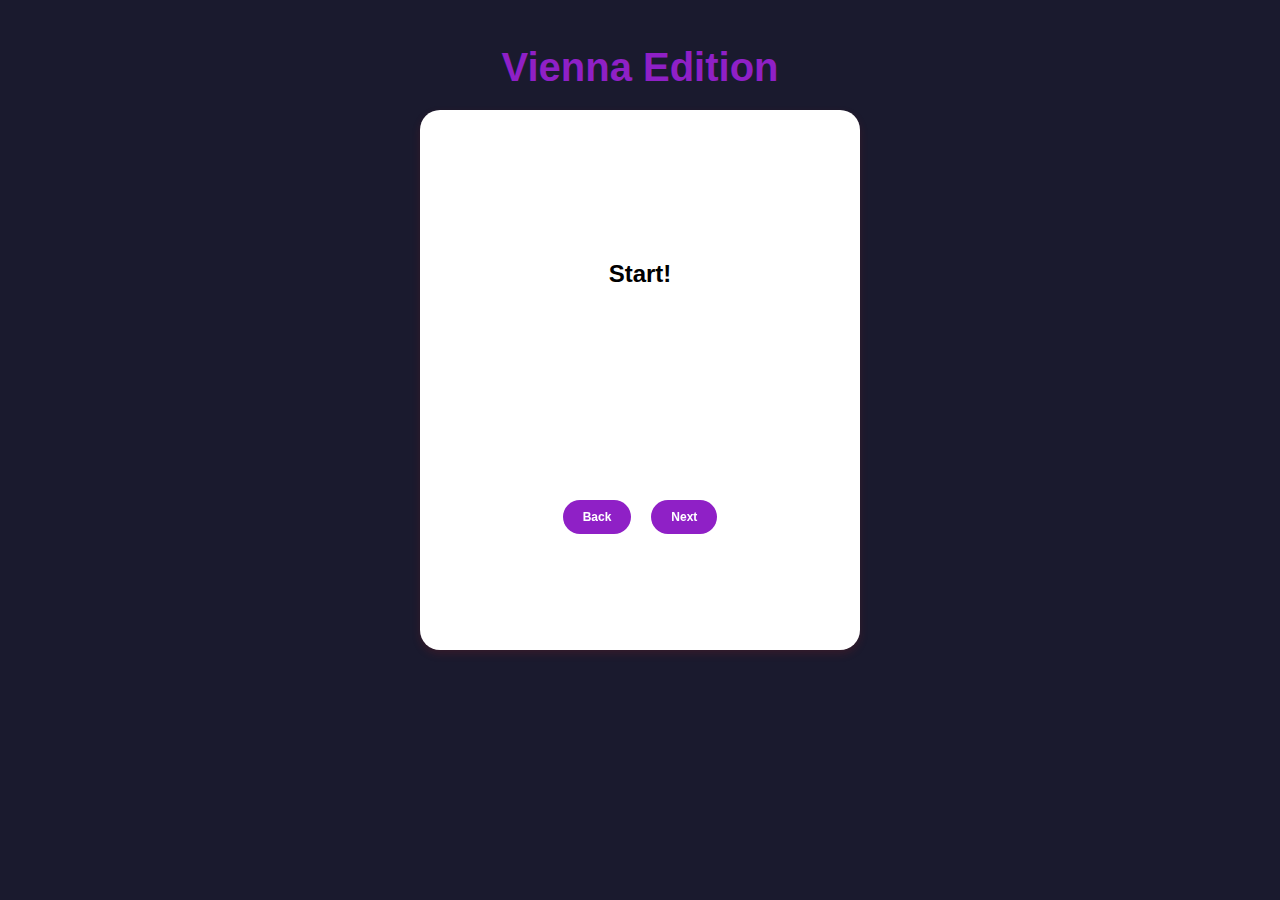
==== neverever.html @ 71a78a68 "first commit" ====
<!DOCTYPE html>
<html lang="en">
<html>

<head>
    <meta charset="utf-8">
    <link rel="stylesheet" href="styles/style_questions.css">
    <link rel="preconnect" href="https://fonts.googleapis.com">
    <link rel="preconnect" href="https://fonts.gstatic.com" crossorigin="">
    <link href="https://fonts.googleapis.com/css2?family=Zen+Kurenaido&amp;display=swap" rel="stylesheet">
    <link href="https://fonts.googleapis.com/css2?family=Roboto:wght@100;400&amp;display=swap" rel="stylesheet">
    <title>Never Have I Ever / Vienna Edition</title>
    <meta name="viewport" content="width=device-width, initial-scale=1.0">
</head>

<body>
    <h1>Vienna Edition</h1>
    <div class="content">
        <div class="question_container" id="question_container">
            <div class="question" id="question">Start!</div>
        </div>
        <div class="button_container" id="button_containter">
            <a href="index.html" id="back" class="button">Back</a>
            <button class="button" id="next">Next</button>
        </div>
    </div>
    <script type="text/javascript" src="scripts/never_script.js"></script>
</body>

</html>
---- styles/style_questions.css ----
:root {
    --background-color: #1a1a2e;
    /* Karanlık bir arka plan gençlerin dikkatini çeker */
    /* Açık renkli metin kontrast sağlar */
    --accent-color: #8f20c6;
    /* Canlı bir vurgu rengi, enerjik bir his verir */
    --secondary-accent-color: #ffffff;
    /* İkincil vurgu rengi, derinlik katar */
    --font-family: 'Telex', sans-serif;
    /* Telex fontu ile modern bir dokunuş */
    --heading-font-weight: 600;
    /* Başlıklar için koyu font ağırlığı */
    --text-font-weight: 400;
    /* Metin için normal font ağırlığı */
}

body {
    background-color: var(--background-color);
    color: black;
    font-family: var(--font-family);
    margin: 0;
    padding: 5px;
    font-weight: bold;
    font-size: 30px;
}

h1 {
    font-size: 2.5rem;
    font-weight: var(--heading-font-weight);
    text-align: center;
    margin: 40px 0 20px;
    color: var(--accent-color);
    /* Başlıklar için canlı bir renk */
}

.content {
    display: flex;
    flex-direction: column;
    max-width: 400px;
    margin: auto;
    padding: 20px;
    background-color: white;
    border-radius: 20px;
    box-shadow: 0 4px 8px rgba(161, 29, 29, 0.2);
    text-align: center;
    height: 500px;
    /* Adjust width as needed */
}

.content:hover {
    transform: scale(1.02);
    /* Üzerine gelindiğinde büyüme efekti */
    box-shadow: 0 12px 24px rgba(47, 2, 10, 0.7), 0 8px 8px rgba(233, 69, 96, 0.4);
    /* Üzerine gelindiğinde gölgeyi güçlendirme */
}

.question_container {
    background-color: var(--secondary-accent-color);
    padding: 20px;
    margin-top: 110px;
    border-radius: 15px;
    /* Yuvarlatılmış köşeler */
}

.question {
    font-size: 1.8rem;
    text-align: center;
    color: var(--text-color);
}

.button_container {
    position: fixed;
    /* Pozisyonu sabitle */
    bottom: 10;
    /* Ekranın alt kısmına yerleştir */
    left: 0;
    /* Sol kenardan başlat */
    right: 0;
    /* Sağ kenardan bitir */
    display: flex;
    justify-content: center;
    gap: 20px;
    margin-top: 350px;
    padding: 20px;
    /* Düğmeler arası ve kenarlar arası boşluk */
    z-index: 1000;
    /* Diğer içeriklerin üzerinde görünmesini sağlar */
}

.button {
    background-color: var(--accent-color);
    color: #fff;
    border: none;
    padding: 10px 20px;
    cursor: pointer;
    border-radius: 25px;
    /* Daha yuvarlatılmış köşeler */
    transition: transform 0.2s ease;
    /* Hareketli bir geçiş */
    font-weight: bold;
    /* Cesur buton metni */
}

.button:hover {
    transform: scale(1.05);
    /* Butonu büyüt */
    background-color: #1c0101;
    /* Rengi değiştir */
}

@media (min-width: 768px) {
    .question {
        font-size: 1.5rem;
    }
}

.button_container .button {
    font-size: 12px;
    /* Düğmeler için font boyutu */
    text-decoration: none;
    /* Metin altı çizgisini kaldır */
}

.button_container a {
    text-decoration: none;
    /* Bağlantılarda alt çizgiyi kaldır */
}
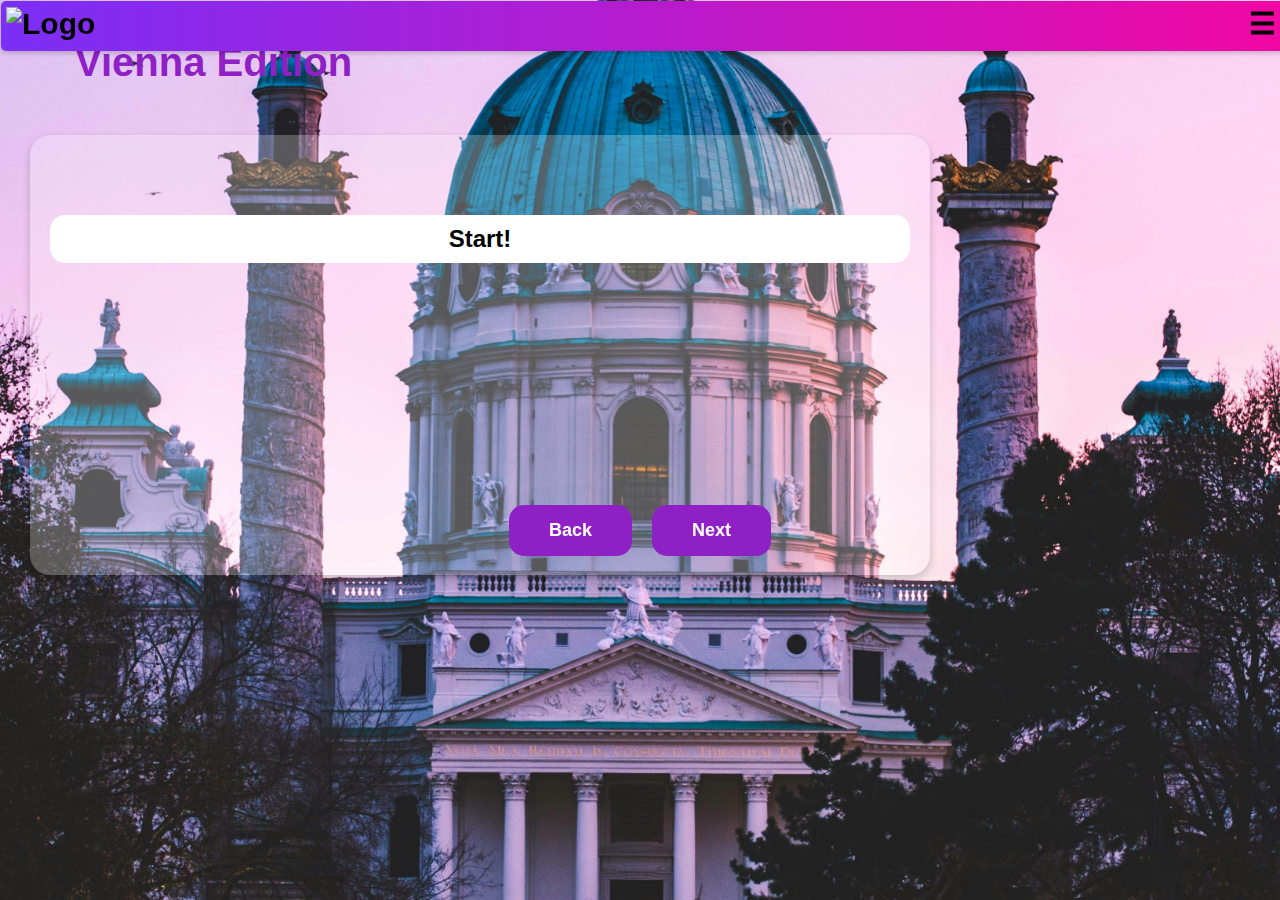
==== commit 33826f3d: "neverever.html" ====
--- a/neverever.html
+++ b/neverever.html
@@ -25,6 +25,17 @@
         </div>
     </div>
     <script type="text/javascript" src="scripts/never_script.js"></script>
+    <div class="top-bar">
+    <div class="logo-container">
+        <img src="path/to/your/logo.png" alt="Logo" class="logo">
+    </div>
+    <div class="menu-container">
+        <a href="javascript:void(0);" class="hamburger-menu" onclick="toggleMenu()">
+            &#9776;
+        </a>
+    </div>
+</div>
+
 </body>
 
-</html>+</html>
--- a/styles/style_questions.css
+++ b/styles/style_questions.css
@@ -1,7 +1,4 @@
 :root {
-    --background-color: #1a1a2e;
-    /* Karanlık bir arka plan gençlerin dikkatini çeker */
-    /* Açık renkli metin kontrast sağlar */
     --accent-color: #8f20c6;
     /* Canlı bir vurgu rengi, enerjik bir his verir */
     --secondary-accent-color: #ffffff;
@@ -12,17 +9,24 @@
     /* Başlıklar için koyu font ağırlığı */
     --text-font-weight: 400;
     /* Metin için normal font ağırlığı */
+    --background-image: url("pics/vienna.jpg");
 }
 
 body {
-    background-color: var(--background-color);
+    background-image: url(pics/vienna.jpg); /* Arka plan resmi */
+    background-color: transparent; /* Arka plan rengi */
     color: black;
     font-family: var(--font-family);
     margin: 0;
-    padding: 5px;
+    padding: 0; /* Padding değerini düzelttim, negatif padding geçersizdir */
     font-weight: bold;
     font-size: 30px;
-}
+    background-size: cover; /* Resmi tam ekran yapar ve orantılı bir şekilde sığdırır */
+    background-position: center; /* Resmi yatay ve dikey olarak ortalar */
+    background-repeat: no-repeat; /* Arka plan resminin tekrarlanmasını engeller */
+    background-attachment: fixed; /* Arka plan resmini sabitler, sayfa ile birlikte kaymaz */
+}
+
 
 h1 {
     font-size: 2.5rem;
@@ -36,30 +40,29 @@
 .content {
     display: flex;
     flex-direction: column;
-    max-width: 400px;
-    margin: auto;
-    padding: 20px;
-    background-color: white;
+    max-width: 900px;
+    margin: 30px;
+    padding: -7px;
+    background-color: rgba(255, 255, 255, 0.252);
     border-radius: 20px;
-    box-shadow: 0 4px 8px rgba(161, 29, 29, 0.2);
+    box-shadow: 0 4px 8px rgba(0, 0, 0, 0.2);
     text-align: center;
-    height: 500px;
-    /* Adjust width as needed */
+    height: 440px;
 }
 
 .content:hover {
     transform: scale(1.02);
     /* Üzerine gelindiğinde büyüme efekti */
-    box-shadow: 0 12px 24px rgba(47, 2, 10, 0.7), 0 8px 8px rgba(233, 69, 96, 0.4);
+    box-shadow: 0 12px 24px rgba(0, 0, 0, 0.7), 0 8px 8px rgb(0, 0, 0);
     /* Üzerine gelindiğinde gölgeyi güçlendirme */
 }
 
 .question_container {
     background-color: var(--secondary-accent-color);
-    padding: 20px;
-    margin-top: 110px;
+    padding: 10px;
+    margin: 20px;
+    margin-top: 80px;
     border-radius: 15px;
-    /* Yuvarlatılmış köşeler */
 }
 
 .question {
@@ -91,9 +94,9 @@
     background-color: var(--accent-color);
     color: #fff;
     border: none;
-    padding: 10px 20px;
+    padding: 15px 40px 15px 40px;
     cursor: pointer;
-    border-radius: 25px;
+    border-radius: 15px;
     /* Daha yuvarlatılmış köşeler */
     transition: transform 0.2s ease;
     /* Hareketli bir geçiş */
@@ -115,7 +118,7 @@
 }
 
 .button_container .button {
-    font-size: 12px;
+    font-size: 18px;
     /* Düğmeler için font boyutu */
     text-decoration: none;
     /* Metin altı çizgisini kaldır */
@@ -124,4 +127,78 @@
 .button_container a {
     text-decoration: none;
     /* Bağlantılarda alt çizgiyi kaldır */
-}+}
+
+@keyframes sway {
+    0%,
+    100% {
+        transform: rotate(-1deg);
+    }
+    50% {
+        transform: rotate(1deg);
+    }
+}
+
+h1 {
+    display: inline-block;
+    animation: sway 5s ease-in-out infinite;
+    margin-left: 75px;
+    /* 2 saniyede bir tam döngü yapacak şekilde ayarlandı */
+}
+
+.top-bar {
+    position: fixed;
+    top: 0;
+    left: 0;
+    margin: 1px;
+    width: 100%;
+    border-radius: 5px;
+    background-image: linear-gradient(to right, var(--gradient-start), var(--gradient-end));
+    display: flex;
+    justify-content: space-between;
+    align-items: center;
+    box-shadow: 0 2px 5px rgba(0, 0, 0, 0.2);
+    z-index: 1000;
+    padding: 5px 0px 10px 5px;
+}
+
+.logo-container img.logo {
+    height: 50px;
+    /* Logo boyutunu isteğe göre ayarlayın */
+}
+
+.menu-container .hamburger-menu {
+    font-size: var(--menu-icon-size);
+    color: var(--text-color);
+    cursor: pointer;
+}
+
+.menu-container .hamburger-menu:hover {
+    background-color: var(--hover-background);
+    border-radius: 5px;
+    padding: 5px;
+}
+
+.top-bar a {
+    color: var(--text-color);
+    text-decoration: none;
+    padding: 10px;
+    transition: background-color 0.3s ease;
+}
+
+.top-bar a:hover {
+    background-color: var(--hover-background);
+}
+
+:root {
+    --gradient-start: #7b2ff7;
+    --gradient-end: #f107a3;
+    --hover-color: #ffffff;
+    --hover-background: rgba(255, 255, 255, 0.2);
+    --menu-icon-size: 30px;
+}
+
+body {
+    margin: 0;
+    font-family: 'Segoe UI', Tahoma, Geneva, Verdana, sans-serif;
+}
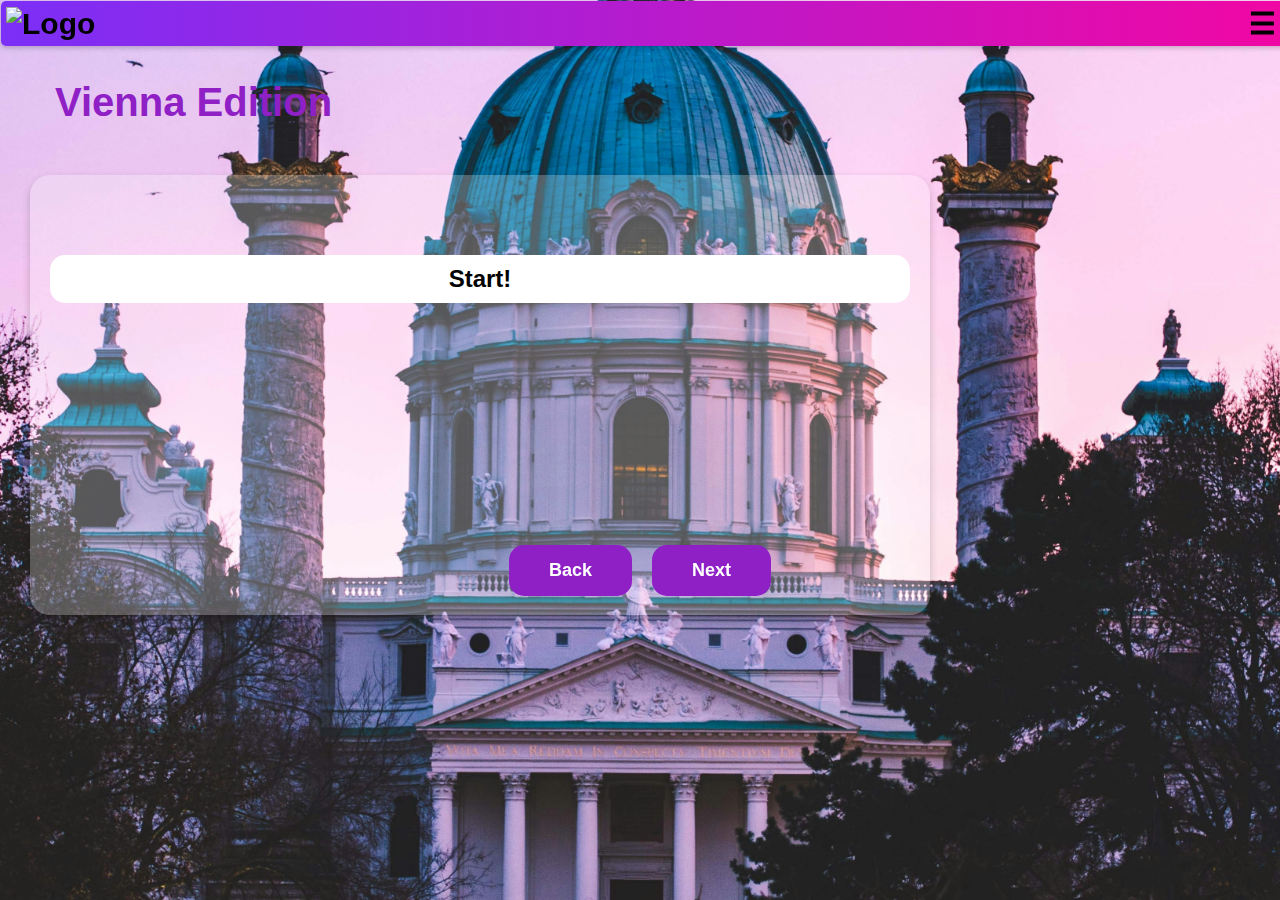
==== commit 71be5538: "neverever.html" ====
--- a/neverever.html
+++ b/neverever.html
@@ -27,7 +27,7 @@
     <script type="text/javascript" src="scripts/never_script.js"></script>
     <div class="top-bar">
     <div class="logo-container">
-        <img src="path/to/your/logo.png" alt="Logo" class="logo">
+        <img src="/styles/pics/dark1080p.png" alt="Logo" class="logo">
     </div>
     <div class="menu-container">
         <a href="javascript:void(0);" class="hamburger-menu" onclick="toggleMenu()">
--- a/styles/style_questions.css
+++ b/styles/style_questions.css
@@ -18,7 +18,7 @@
     color: black;
     font-family: var(--font-family);
     margin: 0;
-    padding: 0; /* Padding değerini düzelttim, negatif padding geçersizdir */
+    padding-top: 40px;
     font-weight: bold;
     font-size: 30px;
     background-size: cover; /* Resmi tam ekran yapar ve orantılı bir şekilde sığdırır */
@@ -142,8 +142,8 @@
 h1 {
     display: inline-block;
     animation: sway 5s ease-in-out infinite;
-    margin-left: 75px;
-    /* 2 saniyede bir tam döngü yapacak şekilde ayarlandı */
+    margin-left: 55px;
+    /* 5 saniyede bir tam döngü yapacak şekilde ayarlandı */
 }
 
 .top-bar {
@@ -159,7 +159,7 @@
     align-items: center;
     box-shadow: 0 2px 5px rgba(0, 0, 0, 0.2);
     z-index: 1000;
-    padding: 5px 0px 10px 5px;
+    padding: 5px 5px 5px 5px;
 }
 
 .logo-container img.logo {
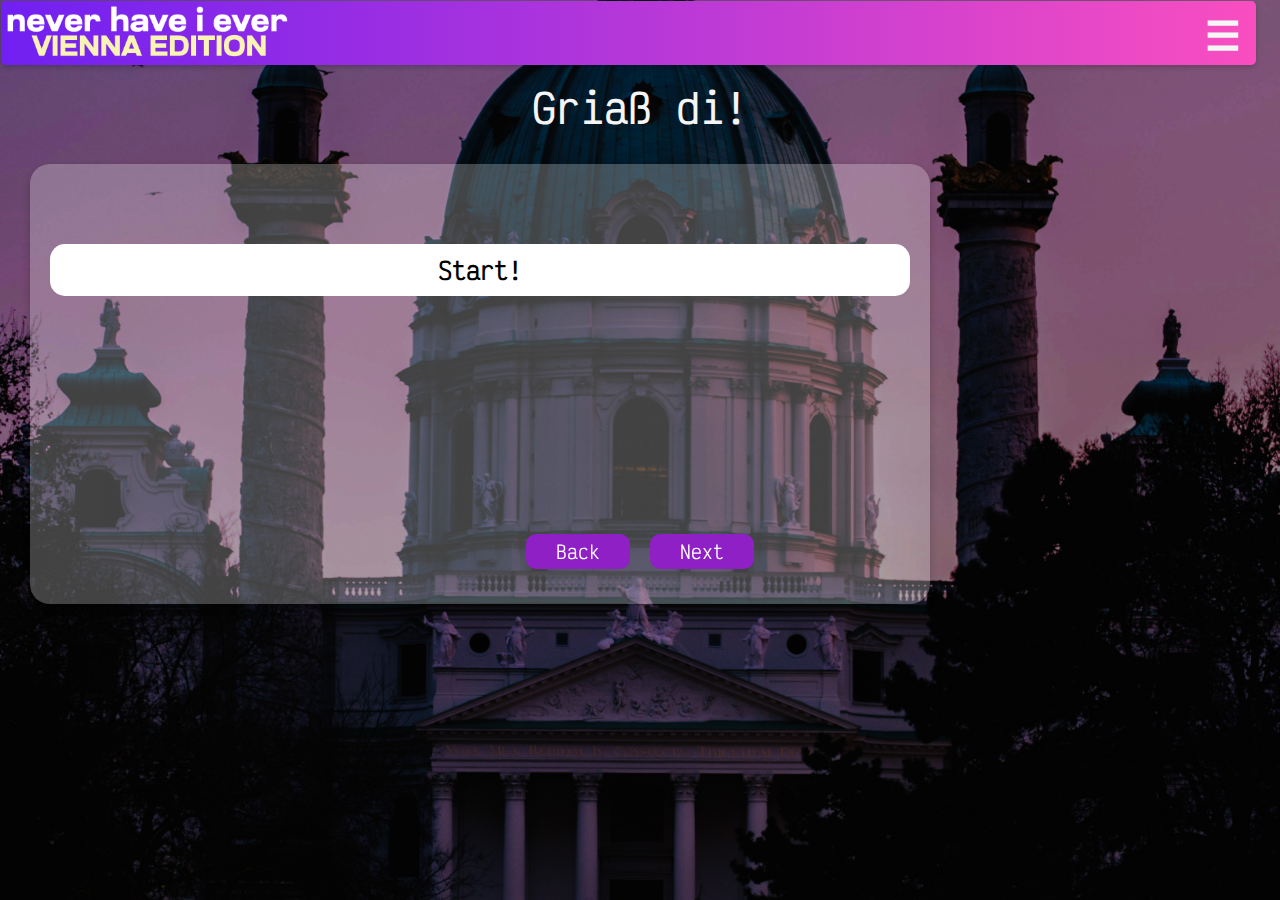
==== commit 636b39ca: "neverever.html" ====
--- a/neverever.html
+++ b/neverever.html
@@ -7,14 +7,13 @@
     <link rel="stylesheet" href="styles/style_questions.css">
     <link rel="preconnect" href="https://fonts.googleapis.com">
     <link rel="preconnect" href="https://fonts.gstatic.com" crossorigin="">
-    <link href="https://fonts.googleapis.com/css2?family=Zen+Kurenaido&amp;display=swap" rel="stylesheet">
-    <link href="https://fonts.googleapis.com/css2?family=Roboto:wght@100;400&amp;display=swap" rel="stylesheet">
+    <link href="https://fonts.googleapis.com/css2?family=Victor+Mono:wght@100..700&display=swap" rel="stylesheet">
     <title>Never Have I Ever / Vienna Edition</title>
     <meta name="viewport" content="width=device-width, initial-scale=1.0">
 </head>
 
 <body>
-    <h1>Vienna Edition</h1>
+    <h1>Griaß di!</h1>
     <div class="content">
         <div class="question_container" id="question_container">
             <div class="question" id="question">Start!</div>
@@ -26,16 +25,15 @@
     </div>
     <script type="text/javascript" src="scripts/never_script.js"></script>
     <div class="top-bar">
-    <div class="logo-container">
-        <img src="/styles/pics/dark1080p.png" alt="Logo" class="logo">
+        <div class="logo-container">
+            <img src="/styles/pics/vienna edition.png" alt="Logo" class="logo">
+        </div>
+        <div class="menu-container">
+            <a href="javascript:void(0);" class="hamburger-menu" onclick="toggleMenu()">
+                &#9776;
+            </a>
+        </div>
     </div>
-    <div class="menu-container">
-        <a href="javascript:void(0);" class="hamburger-menu" onclick="toggleMenu()">
-            &#9776;
-        </a>
-    </div>
-</div>
-
 </body>
 
 </html>
--- a/styles/style_questions.css
+++ b/styles/style_questions.css
@@ -3,37 +3,43 @@
     /* Canlı bir vurgu rengi, enerjik bir his verir */
     --secondary-accent-color: #ffffff;
     /* İkincil vurgu rengi, derinlik katar */
-    --font-family: 'Telex', sans-serif;
+    --font-family: 'Victor Mono', monospace;
     /* Telex fontu ile modern bir dokunuş */
     --heading-font-weight: 600;
     /* Başlıklar için koyu font ağırlığı */
     --text-font-weight: 400;
     /* Metin için normal font ağırlığı */
-    --background-image: url("pics/vienna.jpg");
+    --background-image: url("pics/vienna-2.jpg");
 }
 
 body {
-    background-image: url(pics/vienna.jpg); /* Arka plan resmi */
-    background-color: transparent; /* Arka plan rengi */
+    background-image: url(pics/vienna-2.jpg);
+    /* Arka plan resmi */
+    background-color: transparent;
+    /* Arka plan rengi */
     color: black;
     font-family: var(--font-family);
     margin: 0;
     padding-top: 40px;
+    /* Padding değerini düzelttim, negatif padding geçersizdir */
     font-weight: bold;
     font-size: 30px;
-    background-size: cover; /* Resmi tam ekran yapar ve orantılı bir şekilde sığdırır */
-    background-position: center; /* Resmi yatay ve dikey olarak ortalar */
-    background-repeat: no-repeat; /* Arka plan resminin tekrarlanmasını engeller */
-    background-attachment: fixed; /* Arka plan resmini sabitler, sayfa ile birlikte kaymaz */
+    background-size: cover;
+    /* Resmi tam ekran yapar ve orantılı bir şekilde sığdırır */
+    background-position: center;
+    /* Resmi yatay ve dikey olarak ortalar */
+    background-repeat: no-repeat;
+    /* Arka plan resminin tekrarlanmasını engeller */
+    background-attachment: fixed;
+    /* Arka plan resmini sabitler, sayfa ile birlikte kaymaz */
 }
-
 
 h1 {
     font-size: 2.5rem;
     font-weight: var(--heading-font-weight);
     text-align: center;
     margin: 40px 0 20px;
-    color: var(--accent-color);
+    color: whitesmoke;
     /* Başlıklar için canlı bir renk */
 }
 
@@ -66,7 +72,7 @@
 }
 
 .question {
-    font-size: 1.8rem;
+    font-size: 1.6rem;
     text-align: center;
     color: var(--text-color);
 }
@@ -93,15 +99,15 @@
 .button {
     background-color: var(--accent-color);
     color: #fff;
-    border: none;
-    padding: 15px 40px 15px 40px;
+    border: 1px;
+    padding: 5px 30px 5px 30px;
     cursor: pointer;
-    border-radius: 15px;
+    border-radius: 10px;
     /* Daha yuvarlatılmış köşeler */
     transition: transform 0.2s ease;
     /* Hareketli bir geçiş */
-    font-weight: bold;
-    /* Cesur buton metni */
+    font-weight: lighter;
+    font-family: var(--font-family);
 }
 
 .button:hover {
@@ -140,10 +146,9 @@
 }
 
 h1 {
-    display: inline-block;
     animation: sway 5s ease-in-out infinite;
-    margin-left: 55px;
-    /* 5 saniyede bir tam döngü yapacak şekilde ayarlandı */
+    text-align: center;
+    /* 2 saniyede bir tam döngü yapacak şekilde ayarlandı */
 }
 
 .top-bar {
@@ -151,7 +156,7 @@
     top: 0;
     left: 0;
     margin: 1px;
-    width: 100%;
+    width: 97.3%;
     border-radius: 5px;
     background-image: linear-gradient(to right, var(--gradient-start), var(--gradient-end));
     display: flex;
@@ -159,24 +164,19 @@
     align-items: center;
     box-shadow: 0 2px 5px rgba(0, 0, 0, 0.2);
     z-index: 1000;
-    padding: 5px 5px 5px 5px;
+    padding: 5px;
 }
 
 .logo-container img.logo {
-    height: 50px;
-    /* Logo boyutunu isteğe göre ayarlayın */
+    height: 60px;
+    margin-top: -50px;
+    margin-bottom: -17px;
 }
 
 .menu-container .hamburger-menu {
     font-size: var(--menu-icon-size);
-    color: var(--text-color);
+    color: whitesmoke;
     cursor: pointer;
-}
-
-.menu-container .hamburger-menu:hover {
-    background-color: var(--hover-background);
-    border-radius: 5px;
-    padding: 5px;
 }
 
 .top-bar a {
@@ -191,14 +191,7 @@
 }
 
 :root {
-    --gradient-start: #7b2ff7;
-    --gradient-end: #f107a3;
-    --hover-color: #ffffff;
-    --hover-background: rgba(255, 255, 255, 0.2);
-    --menu-icon-size: 30px;
+    --gradient-start: #7020f2;
+    --gradient-end: #f94ec0;
+    --menu-icon-size: 40px;
 }
-
-body {
-    margin: 0;
-    font-family: 'Segoe UI', Tahoma, Geneva, Verdana, sans-serif;
-}
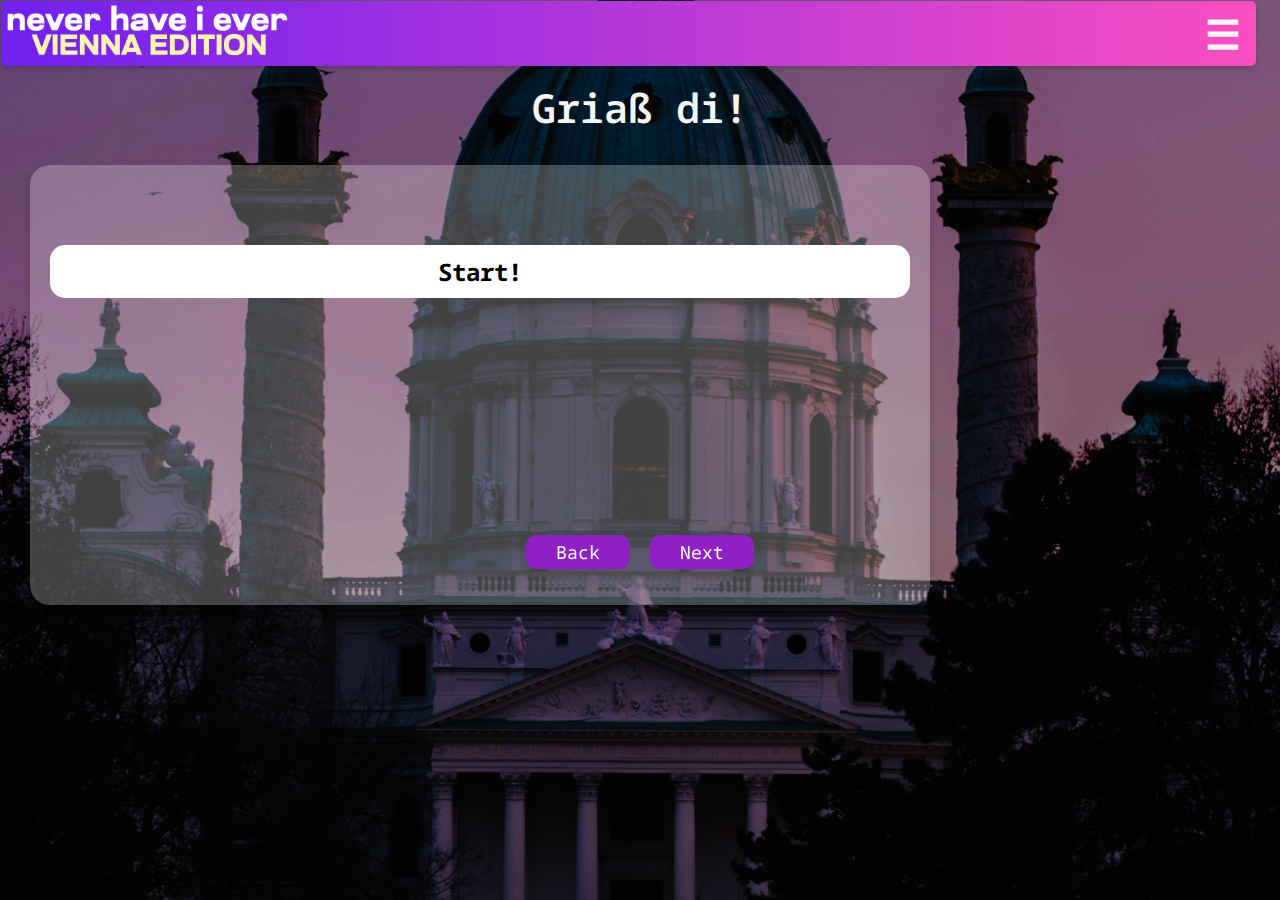
==== commit 26a344ee: "neverever.html" ====
--- a/neverever.html
+++ b/neverever.html
@@ -5,9 +5,9 @@
 <head>
     <meta charset="utf-8">
     <link rel="stylesheet" href="styles/style_questions.css">
-    <link rel="preconnect" href="https://fonts.googleapis.com">
-    <link rel="preconnect" href="https://fonts.gstatic.com" crossorigin="">
-    <link href="https://fonts.googleapis.com/css2?family=Victor+Mono:wght@100..700&display=swap" rel="stylesheet">
+  <link rel="preconnect" href="https://fonts.googleapis.com">
+<link rel="preconnect" href="https://fonts.gstatic.com" crossorigin>
+<link href="https://fonts.googleapis.com/css2?family=Noto+Sans+Mono:wght@100..900&family=Victor+Mono:wght@100..700&display=swap" rel="stylesheet">
     <title>Never Have I Ever / Vienna Edition</title>
     <meta name="viewport" content="width=device-width, initial-scale=1.0">
 </head>
--- a/styles/style_questions.css
+++ b/styles/style_questions.css
@@ -3,7 +3,7 @@
     /* Canlı bir vurgu rengi, enerjik bir his verir */
     --secondary-accent-color: #ffffff;
     /* İkincil vurgu rengi, derinlik katar */
-    --font-family: 'Victor Mono', monospace;
+    --font-family: "Noto Sans Mono", monospace;
     /* Telex fontu ile modern bir dokunuş */
     --heading-font-weight: 600;
     /* Başlıklar için koyu font ağırlığı */
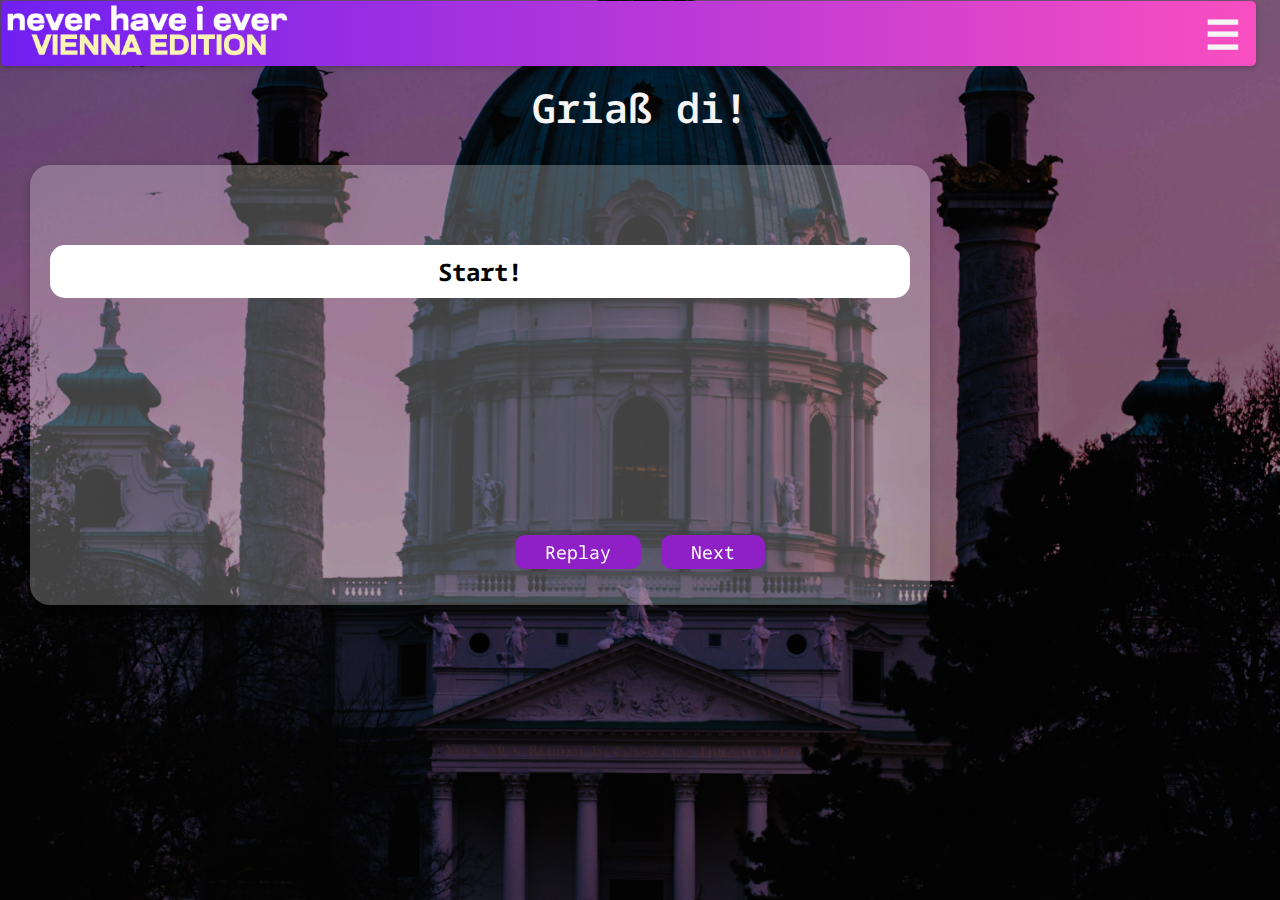
==== commit 2056b01c: "neverever.html" ====
--- a/neverever.html
+++ b/neverever.html
@@ -19,7 +19,7 @@
             <div class="question" id="question">Start!</div>
         </div>
         <div class="button_container" id="button_containter">
-            <a href="index.html" id="back" class="button">Back</a>
+            <a href="neverever.html" id="back" class="button">Replay</a>
             <button class="button" id="next">Next</button>
         </div>
     </div>
